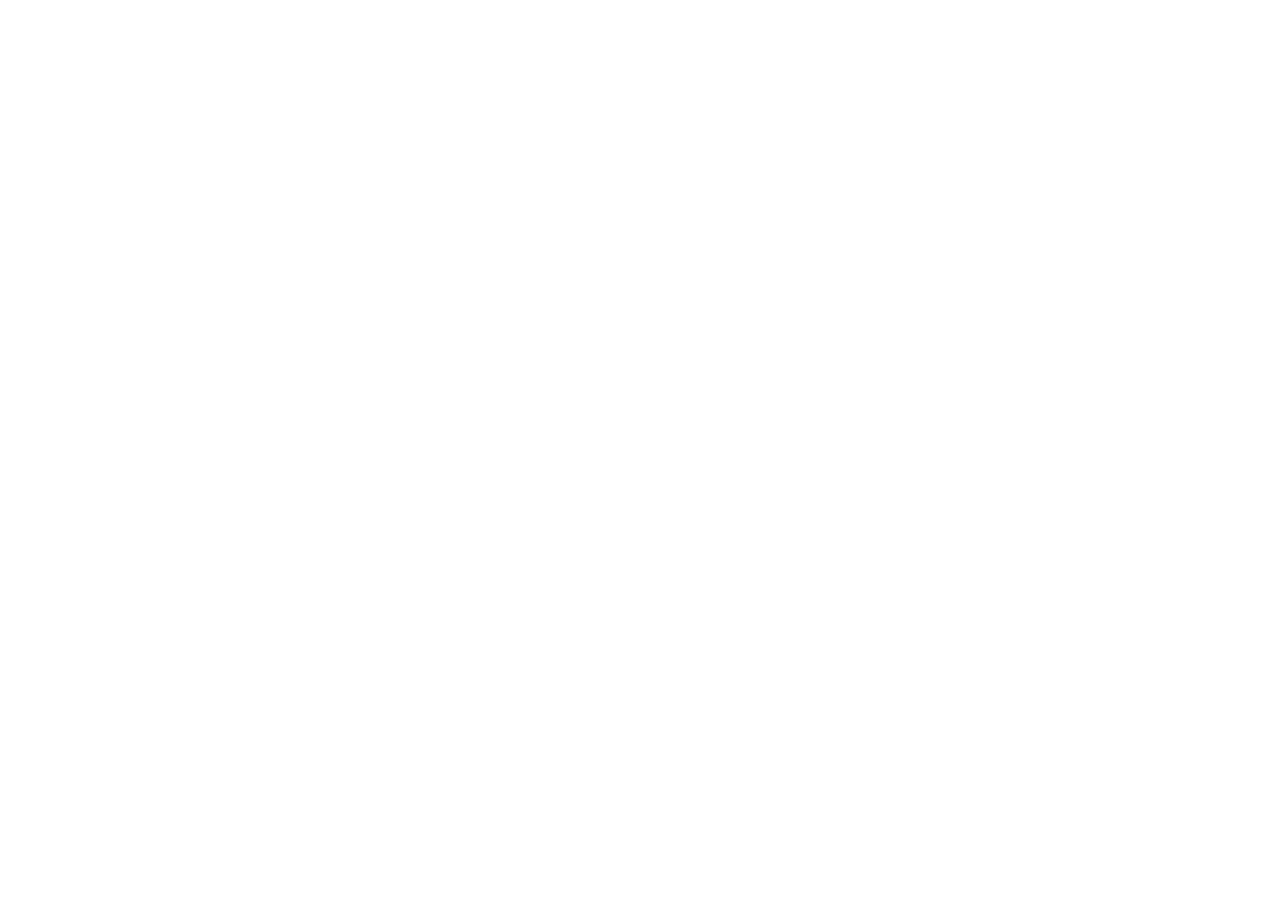
==== anypercent-glitched/index.html @ 268138a1 "updated website" ====
<!doctype html>
<html lang="en">
  <head>
    <link
      rel="stylesheet"
      type="text/css"
      href="/assets/static/index.DeEXpiUq.css"
    />
    <meta charset="UTF-8" />
    <meta name="viewport" content="width=device-width,initial-scale=1" />
    <meta property="og:url" content="https://url/anypercent-glitched" />
    <title>any% glitched</title>
    <meta property="og:title" content="any% glitched" />
    <meta property="og:type" content="website" />
    <meta property="og:image" />
    <meta name="robots" content="noindex, nofollow" />
  </head>
  <body class="w-body">
    <script id="vike_pageContext" type="application/json">
      {
        "abortReason": "!undefined",
        "_urlRewrite": null,
        "_urlRedirect": "!undefined",
        "abortStatusCode": "!undefined",
        "_abortCall": "!undefined",
        "_pageContextInitIsPassedToClient": "!undefined",
        "_pageId": "/pages/anypercent-glitched",
        "routeParams": {},
        "data": {
          "url": "https://url/anypercent-glitched",
          "system": { "params": {}, "search": {}, "origin": "https://url" },
          "resources": {},
          "pageMeta": {
            "title": "any% glitched",
            "description": "",
            "excludePageFromSearch": true,
            "language": "",
            "socialImageAssetName": "backrooms_DIsHP3Qe7TSQkQbKZvTYm.png",
            "socialImageUrl": "!undefined",
            "status": 200,
            "redirect": "",
            "custom": []
          }
        }
      }
    </script>
    <script
      src="/assets/entries/entry-server-routing.Br0rLynY.js"
      type="module"
      async
    ></script>
    <link
      rel="modulepreload"
      href="/assets/entries/pages_anypercent-glitched.CTnyJNHl.js"
      as="script"
      type="text/javascript"
    /><link
      rel="modulepreload"
      href="/assets/chunks/chunk-Bzrsxf9X.js"
      as="script"
      type="text/javascript"
    />
  </body>
</html>
---- assets/static/index.DeEXpiUq.css ----
@font-face{font-family:Instrument Sans;font-style:normal;font-weight:400 700;font-display:swap;src:url(/assets/InstrumentSans-VariableFont_wdth_wght_o3etf9mcJeUAJ0jUkHwMF.ttf) format("truetype")}@media all{:root{display:grid;min-height:100%;font-family:Arial,Roboto,sans-serif;font-size:16px;line-height:1.2;white-space:pre-wrap;white-space-collapse:preserve}:where(body.w-body){box-sizing:border-box;border-top-width:1px;border-right-width:1px;border-bottom-width:1px;border-left-width:1px;-webkit-font-smoothing:antialiased;-moz-osx-font-smoothing:grayscale;margin:0}:where(img.w-image){box-sizing:border-box;border-top-width:1px;border-right-width:1px;border-bottom-width:1px;border-left-width:1px;outline-width:1px;max-width:100%;display:block;height:auto}:where(div.w-navigation-menu){box-sizing:border-box;border-top-width:1px;border-right-width:1px;border-bottom-width:1px;border-left-width:1px;outline-width:1px}:where(div.w-menu-list){box-sizing:border-box;border-top-width:1px;border-right-width:1px;border-bottom-width:1px;border-left-width:1px;outline-width:1px}:where(div.w-menu-item){box-sizing:border-box;border-top-width:1px;border-right-width:1px;border-bottom-width:1px;border-left-width:1px;outline-width:1px}:where(div.w-menu-trigger){box-sizing:border-box;border-top-width:1px;border-right-width:1px;border-bottom-width:1px;border-left-width:1px;outline-width:1px}:where(button.w-button){font-family:inherit;font-size:100%;line-height:1.15;box-sizing:border-box;border-top-width:1px;border-right-width:1px;border-bottom-width:1px;border-left-width:1px;border-top-style:solid;border-right-style:solid;border-bottom-style:solid;border-left-style:solid;text-transform:none;margin:0}:where(div.w-text){box-sizing:border-box;border-top-width:1px;border-right-width:1px;border-bottom-width:1px;border-left-width:1px;outline-width:1px;min-height:1em}:where(div.w-box){box-sizing:border-box;border-top-width:1px;border-right-width:1px;border-bottom-width:1px;border-left-width:1px;outline-width:1px}:where(address.w-box){box-sizing:border-box;border-top-width:1px;border-right-width:1px;border-bottom-width:1px;border-left-width:1px;outline-width:1px}:where(article.w-box){box-sizing:border-box;border-top-width:1px;border-right-width:1px;border-bottom-width:1px;border-left-width:1px;outline-width:1px}:where(aside.w-box){box-sizing:border-box;border-top-width:1px;border-right-width:1px;border-bottom-width:1px;border-left-width:1px;outline-width:1px}:where(figure.w-box){box-sizing:border-box;border-top-width:1px;border-right-width:1px;border-bottom-width:1px;border-left-width:1px;outline-width:1px}:where(footer.w-box){box-sizing:border-box;border-top-width:1px;border-right-width:1px;border-bottom-width:1px;border-left-width:1px;outline-width:1px}:where(header.w-box){box-sizing:border-box;border-top-width:1px;border-right-width:1px;border-bottom-width:1px;border-left-width:1px;outline-width:1px}:where(main.w-box){box-sizing:border-box;border-top-width:1px;border-right-width:1px;border-bottom-width:1px;border-left-width:1px;outline-width:1px}:where(nav.w-box){box-sizing:border-box;border-top-width:1px;border-right-width:1px;border-bottom-width:1px;border-left-width:1px;outline-width:1px}:where(section.w-box){box-sizing:border-box;border-top-width:1px;border-right-width:1px;border-bottom-width:1px;border-left-width:1px;outline-width:1px}:where(div.w-html-embed){display:contents;white-space:normal;white-space-collapse:collapse}:where(div.w-menu-content){box-sizing:border-box;border-top-width:1px;border-right-width:1px;border-bottom-width:1px;border-left-width:1px;outline-width:1px}:where(div.w-accessible-link-wrapper){box-sizing:border-box;border-top-width:1px;border-right-width:1px;border-bottom-width:1px;border-left-width:1px;outline-width:1px}:where(a.w-link){box-sizing:border-box;border-top-width:1px;border-right-width:1px;border-bottom-width:1px;border-left-width:1px;outline-width:1px;min-height:1em;display:inline-block}:where(div.w-menu-viewport){box-sizing:border-box;border-top-width:1px;border-right-width:1px;border-bottom-width:1px;border-left-width:1px;outline-width:1px}}@media all{.c1c40v9p{background-attachment:scroll}.cjq2ygk{-webkit-background-clip:border-box;background-clip:border-box}.c91j3x2{background-blend-mode:normal}.czevxgt{background-image:url(/assets/Facebook_mp-kljzSOZtm-eIVHLSg-.svg)}.c13trlse{background-origin:padding-box}.c13qd8os{background-repeat:no-repeat}.c1phtg86{background-size:auto}.cyzrzjc{width:32px}.c1z0b42o{height:32px}.c1ivme3m{border-top-style:solid}.cd1rmow{border-right-style:solid}.c1e3pejf{border-left-style:solid}.c1t418cu{border-bottom-style:solid}.ctv193i{border-top-left-radius:16px}.ckjpj30{border-top-right-radius:16px}.c1s6k6lu{border-bottom-left-radius:16px}.c11a41c0{border-bottom-right-radius:16px}.c1k8rilv{border-top-color:#11181c}.c1ih9xzl{border-right-color:#11181c}.cyl08ib{border-bottom-color:#11181c}.c1qmvwle{border-left-color:#11181c}.cgatuxm{background-position:50% 50%}.c14n43za:hover{background-image:url(/assets/Facebook_Icon_White_TIiL4zy0kaWg6l4__C-dV.svg)}.c8iap09:hover{background-color:#11181c}.c1fyubxz{background-image:url(/assets/LinkedIn_-fmh3rgRZap9zSOHvaxzz.svg)}.c1qmlmxd:hover{background-image:url(/assets/LinkedIn_Icon_White_sNaDtjaVUa7DLtB3E2tK_.svg)}.cby61nr{background-image:url(/assets/Pinterest_VJk9b63k3gU6hKnltsx8a.svg)}.cwo4e1j:hover{background-image:url(/assets/Pinterest_Icon_White_Bf9OADRkMPyPKf_pdrQdN.svg)}.ccuo1f8{background-image:url(/assets/Twitter_X0vXhoZjRph6SWIuIUVD_.svg)}.cbddfv1:hover{background-image:url(/assets/Twitter_Icon_White_w3NixeQVG4o19OcNjQVxm.svg)}.cfzi32s{border-right-width:0px}.c1nb7qiu{border-bottom-width:1px}.c8og876{border-left-width:0px}.c68bo36{width:100%}.c1bcgmvt{text-align:end}.c1dt4ltr{width:2rem}.cz2nl1p{height:2rem}.c8nk80o{display:flex}.cejhttc{color:#11181c}.cnllpgu{border-top-left-radius:9999px}.c1i1aojq{border-top-right-radius:9999px}.c1yuknh1{border-bottom-left-radius:9999px}.c1qzzmdv{border-bottom-right-radius:9999px}.cvcugnk{padding:6px}.c126hovt:hover{color:#fff}.c11lapjv{font-family:Instrument Sans,sans-serif}.c1tmx3h{font-size:24px}.cjgcbjj{line-height:1.2}.chvjn1z{background-color:#eceef0}.c7p2prc{position:relative}.c3lk5pa{margin-left:auto}.c1eq3wrs{margin-right:auto}.c6b6nxe{max-width:1280px}.c1a6r51h{column-gap:40px}.cyrajba{row-gap:40px}.citcu8z{padding:80px}.c88nee9{max-width:30%}.culjnom{flex-grow:1}.c1j8ubra{flex-shrink:0}.c1ks3y07{position:sticky}.c1mpch1f{top:80px}.c1d3r4j5{height:100vh}.c14pfhm5{flex-direction:column}.cqq2eg1{column-gap:16px}.c18xl9bf{row-gap:16px}.cgiqncz{margin-top:0}.cuuasv7{margin-bottom:0}.c1lywmer{font-weight:600}.c1e75frj{font-size:36px}.c1ytpk7j{font-size:16px}.cp19w54{color:#7e868c}.c1n9yegh{column-gap:20px}.c1f37pet{row-gap:20px}.c1qutx8k{overflow-x:hidden}.c1outejm{overflow-y:hidden}.c1661bk4{height:100%}.c1ttc2dv{object-fit:cover}.c8fybya{aspect-ratio:1.5}.c1fyjyvq{aspect-ratio:1}.cnhmrg7{column-gap:8px}.cv8693i{row-gap:8px}.c1xkrcu9{aspect-ratio:.75}.cimhlci{aspect-ratio:1.8962962962962964}.cd5r7jh{padding-top:80px}.ckydxof{padding-left:40px}.cunu00i{padding-right:40px}.c1sotb2x{position:fixed}.c1t7dt52{top:0}.c1qk1h6g{right:0}.c68fyns{bottom:0}.c1osc9n6{left:0}.c42d2do{z-index:1}.c1ol8vgd{font-size:7vw}.c15lgcvk{text-transform:uppercase}.ct22p2k{border-top-width:0px}.cif6wt1{bottom:67%}.cq68ihc{flex-basis:100%}.csgrrs{column-gap:120px}.c363nkm{row-gap:120px}.cyw754m{background-color:#fff}.c199s1ik{margin-top:100vh}.cswqhtm{column-gap:60px}.cty76jx{row-gap:60px}.cc3q8ja{align-items:start}.c7d3819{justify-content:center}.cfb835f{width:108px}.c1ybg9qj{height:108px}.c13pijs9{display:none}.cs9h3tm{aspect-ratio:.6666666666666666}.ce8e3ub{font-size:48px}.cqrult6{flex-wrap:wrap}.ceob71o{column-gap:4px}.cyvk86c{row-gap:0px}.coroqdi{width:24px}.cwldcls{margin-left:0}.c1fmpgni{margin-right:0}.ctusadg{align-self:center}.c13x75cb{align-items:center}.cyqg6ud{justify-content:start}.c1lr5y2d{height:48px}.c1lrid{width:48px}.cxfkus7{border-top-left-radius:24px}.c13xknd8{border-top-right-radius:24px}.cq8x19e{border-bottom-left-radius:24px}.crx3gtk{border-bottom-right-radius:24px}.c1gzwxt8{row-gap:4px}.co923ah{padding-bottom:40px}.cowsn86{flex-basis:50%}.c4atwyc{position:absolute}.cfsrdu1{bottom:50%}.c1w5cw8z{margin-top:16px}.cpeqh71{justify-content:space-between}.c1ymqaea{align-items:stretch}.c1scknq9{background-color:transparent}.co51bl3:focus-visible{outline-style:none}.c13yiahk:focus-visible{background-color:#ffffffbf}.c1mfbi5p{padding-top:6px}.c1wfmwzd{padding-bottom:6px}.c1od6hx9{padding-left:20px}.ceo1y7m{padding-right:20px}.c9jfr10{border-top-left-radius:20px}.c4efqah{border-top-right-radius:20px}.c4xxk3j{border-bottom-left-radius:20px}.c1dvfaiy{border-bottom-right-radius:20px}.c1f6jgc2{text-decoration-line:none}.c1inq1yc{align-self:start}.cmk8m2m{background-image:url(/assets/Portfolio__Icon_VC6lMDbymwZEJV7H7JBQ3.svg)}.c16v63p8{background-size:20px auto}.c2j77oj{background-position:20px 50%}.c12qkri5:hover{color:#fff}.co72ipd:hover{background-image:url(/assets/Contact_Icon_White_67_HWShh4J6gTKgI61jvg.svg)}.cqxga0r{width:20px}.c1o8hml3{font-size:20px}.c1ad1g5y{font-weight:500}.c1vit61{max-width:max-content}.c1n689kh{flex-shrink:1}.c1xxaa86{flex-basis:0%}.c1ih9ug1{list-style-type:none}.cvolxon{row-gap:.25rem}.c1w8gtv5{column-gap:.25rem}.csq3r5u{margin:0}.czzn632{padding:0}.c1qw1566{display:inline-flex}.cenum42{border-top-left-radius:.375rem}.cnewxw7{border-top-right-radius:.375rem}.ch5h01i{border-bottom-right-radius:.375rem}.c1b9bckd{border-bottom-left-radius:.375rem}.ck9ixjl{font-size:.875rem}.cf0pfnd{line-height:1.25rem}.cqrx13z{color:currentColor}.c2vhjov{height:2.5rem}.czrzh66{padding-left:.75rem}.cfpq5bx{padding-right:.75rem}.cbedrh5{--navigation-menu-trigger-icon-transform: 0deg }.cn250fx{border:0px solid rgba(226,232,240,1)}.cgt1h5s:focus-visible{outline-offset:2px}.c2dclm4:focus-visible{box-shadow:0 0 0 2px #fffc,0 0 0 4px #94a3b8}.c12hgpsa:focus-visible{outline:2px solid transparent}.c122p7hh:disabled{pointer-events:none}.cmxx3nh:disabled{opacity:.5}.c1mxk2vx:hover{background-color:#f1f5f9e6}.ccjcf51:hover{color:#0f172a}.c2r6s4n[data-state=open]{--navigation-menu-trigger-icon-transform: 180deg }.c1mzy3j{margin-left:.25rem}.c1s2rwn5{rotate:var(--navigation-menu-trigger-icon-transform)}.cb053mm{height:1rem}.cx557aw{width:1rem}.cszb505{flex-grow:0}.culqj2{transition-property:all}.c126yl5y{transition-timing-function:cubic-bezier(.4,0,.2,1)}.c1ud042t{transition-duration:.2s}.ce2vp1o{width:max-content}.c19ewgxd{padding:1rem}.cnmj2dw{row-gap:1rem}.c1fk1fd2{column-gap:1rem}.c1e2dxe8{width:16rem}.culrpd3{color:inherit}.cxevvg0{-webkit-user-select:none;user-select:none}.cmebbpp{line-height:1}.chbfy8t{outline-offset:2px}.ch1im86{outline:2px solid transparent}.c1g4pk40{padding:.75rem}.ck3d89x:focus{background-color:#f1f5f9e6}.c17jxa5j:focus{color:#0f172a}.caqk75c{top:100%}.c134v9fl{margin-top:.375rem}.cvgy7pi{background-color:#fff}.cnalx6f{color:#020817}.c1faj09k{box-shadow:0 10px 15px -3px #0000001a,0 4px 6px -4px #0000001a}.c1hfzn84{height:var(--radix-navigation-menu-viewport-height)}.cpmikba{width:var(--radix-navigation-menu-viewport-width)}.c115i0ts{border:1px solid rgba(226,232,240,1)}.cpvujy0{display:-webkit-box}.cmu4y60{-webkit-box-orient:vertical}.cg77ypd{-webkit-line-clamp:2}.cxrtj8i{line-height:1.375}.c15lnwz3{color:#64748b}}@media all and (max-width: 991px){.c15cspf0{padding-left:60px}.c6kwm01{padding-right:60px}.c61x9or{flex-direction:column}.cbjhg1z{position:static}.c30l9u4{height:auto}.cuu498a{max-width:100%}.c2y17za{flex-direction:row}.c19jgd6p{flex-wrap:wrap}.c1nsr10o{aspect-ratio:.6666666666666666}.c1wudvpy{position:relative}.cbd1ctl{padding-top:12px}.c1cxcrgv{align-items:center}.c1n81g8p{justify-content:start}}@media all and (max-width: 767px){.czw8boz{font-size:20px}.c1hfs0g9{padding-left:40px}.cuyrjma{padding-right:40px}.c1we5scq{order:-1}.c6mllus{font-size:14px}.cwy7e20{padding-right:20px}.ctskr9n{padding-left:20px}.cuj7ci7{flex-direction:row}.c1fcxglx{flex-basis:auto}.cyf1te5{aspect-ratio:1.079}.czn5lo9{column-gap:40px}.c12f1nir{row-gap:40px}.c5alcd0{column-gap:20px}.c17nieo8{row-gap:20px}.c10ekkc7{display:flex}.c1rzjbxv{align-items:center}.c12librc{justify-content:start}.c1vu9gqi{display:block}.c1pfq0j{border-top-left-radius:54px}.cqxvbv4{border-top-right-radius:54px}.cp7gzre{border-bottom-left-radius:54px}.c1gvivty{border-bottom-right-radius:54px}.c8hnpv4{aspect-ratio:.6666666666666666}.c1i2stb4{display:none}.c2ueoyp{flex-direction:column}.czeayd3{height:auto}.c152fx7m{font-size:64px}.c1r351e{position:absolute}.c9zn0lm{justify-content:center}.c1ervskt{padding-top:0}.cm00p69{row-gap:12px}.cme02t3{column-gap:12px}.csvdpo4{aspect-ratio:1}.c1qo8o4l{font-size:16px}}@media all and (max-width: 479px){.c18m0pjh{flex-direction:column}.c7in0j3{padding-left:20px}.c14cp74y{padding-right:20px}.c1cnh0oy{padding-top:100px}.c1igsn7p{aspect-ratio:1}.c140jchj{font-size:2rem}.c1w3kf2q{align-self:start}.c1mv0i7u{flex-wrap:wrap}.cf91v3h{font-size:36px}.c16s5z56{flex-direction:row}.c1yhcypo{position:relative}.c8r9u4b{align-items:center}.c1qebk47{justify-content:start}.cs5r0r4{padding-top:12px}}
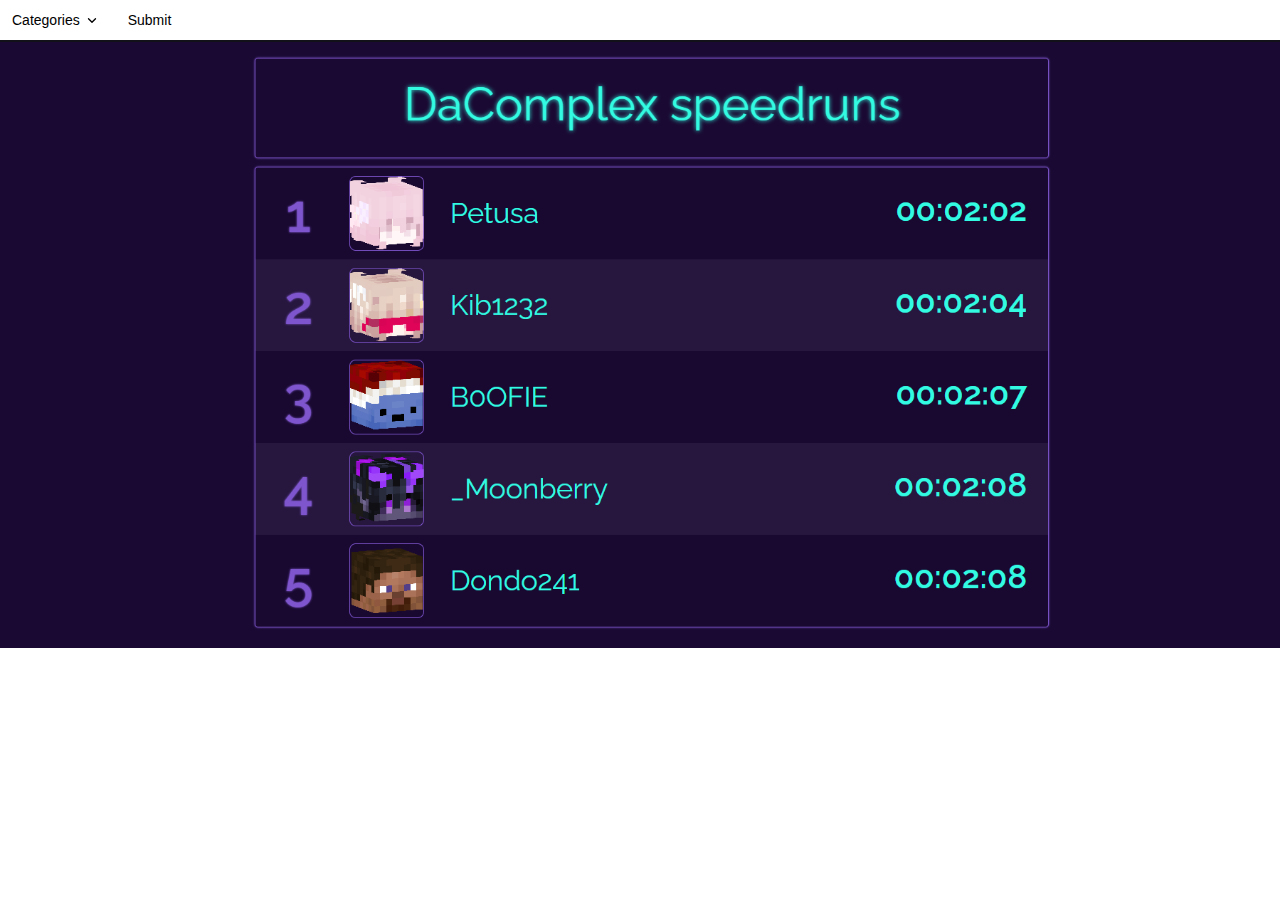
==== commit 6cb2d6eb: "fixed blank webpages" ====
--- a/anypercent-glitched/index.html
+++ b/anypercent-glitched/index.html
@@ -8,14 +8,96 @@
     />
     <meta charset="UTF-8" />
     <meta name="viewport" content="width=device-width,initial-scale=1" />
-    <meta property="og:url" content="https://url/anypercent-glitched" />
-    <title>any% glitched</title>
-    <meta property="og:title" content="any% glitched" />
+    <meta property="og:url" content="https://url/" />
+    <title>Speedruns</title>
+    <meta property="og:title" content="Speedruns" />
     <meta property="og:type" content="website" />
     <meta property="og:image" />
-    <meta name="robots" content="noindex, nofollow" />
   </head>
   <body class="w-body">
+    <nav
+      aria-label="Main"
+      data-orientation="horizontal"
+      dir="ltr"
+      class="w-navigation-menu c7p2prc c1vit61"
+    >
+      <div style="position: relative">
+        <ul
+          data-orientation="horizontal"
+          class="w-menu-list c8nk80o culjnom c1n689kh c1xxaa86 c1ih9ug1 c13x75cb c7d3819 cvolxon c1w8gtv5 csq3r5u czzn632"
+          dir="ltr"
+        >
+          <li data-ws-index="0" class="w-menu-item">
+            <button
+              type="submit"
+              class="w-menu-trigger w-button c1scknq9 c1qw1566 c13x75cb c7d3819 cenum42 cnewxw7 ch5h01i c1b9bckd ck9ixjl cf0pfnd c1ad1g5y cqrx13z c2vhjov czrzh66 cfpq5bx cbedrh5 cn250fx cgt1h5s c2dclm4 c12hgpsa c122p7hh cmxx3nh c1mxk2vx ccjcf51 c2r6s4n"
+              id="radix-:R6:-trigger-0"
+              data-state="closed"
+              aria-expanded="false"
+              aria-controls="radix-:R6:-content-0"
+              data-radix-collection-item=""
+            >
+              <div class="w-text">Categories</div>
+              <div
+                class="w-box c1mzy3j c1s2rwn5 cb053mm cx557aw cszb505 culqj2 c126yl5y c1ud042t"
+              >
+                <div class="w-html-embed">
+                  <svg
+                    xmlns="http://www.w3.org/2000/svg"
+                    viewBox="0 0 16 16"
+                    fill="currentColor"
+                    width="100%"
+                    height="100%"
+                    style="display: block"
+                  >
+                    <path
+                      d="M4.04 6.284a.65.65 0 0 1 .92.001L8 9.335l3.04-3.05a.65.65 0 1 1 .921.918l-3.5 3.512a.65.65 0 0 1-.921 0L4.039 7.203a.65.65 0 0 1 .001-.92Z"
+                    />
+                  </svg>
+                </div>
+              </div>
+            </button>
+          </li>
+          <li data-ws-index="1" class="w-menu-item">
+            <a
+              href="https://forms.gle/ATtc78BE8PfPdKyM7"
+              class="w-accessible-link-wrapper w-link c1scknq9 c1qw1566 c13x75cb c7d3819 cenum42 cnewxw7 ch5h01i c1b9bckd ck9ixjl cf0pfnd c1ad1g5y cqrx13z c2vhjov czrzh66 cfpq5bx c1f6jgc2 cn250fx cgt1h5s c2dclm4 c12hgpsa c122p7hh cmxx3nh c1mxk2vx ccjcf51"
+              data-radix-collection-item=""
+              >Submit</a
+            >
+          </li>
+        </ul>
+      </div>
+      <div class="w-box c4atwyc c1osc9n6 caqk75c c8nk80o c7d3819"></div>
+    </nav>
+    <img
+      alt=""
+      width="1799"
+      height="854"
+      src="/assets/image_2024-11-11_220416490_GtG_7XL-RDnCeRkilVmb9.png"
+      class="w-image"
+      sizes="100vw"
+      srcset="
+        /assets/image.png   16w,
+        /assets/image.png   32w,
+        /assets/image.png  48w,
+        /assets/image.png   64w,
+        /assets/image.png   96w,
+        /assets/image.png  128w,
+        /assets/image.png  256w,
+        /assets/image.png  384w,
+        /assets/image.png  640w,
+        /assets/image.png  750w,
+        /assets/image.png  828w,
+        /assets/image.png 1080w,
+        /assets/image.png 1200w,
+        /assets/image.png 1920w,
+        /assets/image.png 2048w,
+        /assets/image.png 3840w
+      "
+      decoding="async"
+      loading="lazy"
+    />
     <script id="vike_pageContext" type="application/json">
       {
         "abortReason": "!undefined",
@@ -24,21 +106,21 @@
         "abortStatusCode": "!undefined",
         "_abortCall": "!undefined",
         "_pageContextInitIsPassedToClient": "!undefined",
-        "_pageId": "/pages/anypercent-glitched",
+        "_pageId": "/pages/index",
         "routeParams": {},
         "data": {
-          "url": "https://url/anypercent-glitched",
+          "url": "https://url/",
           "system": { "params": {}, "search": {}, "origin": "https://url" },
           "resources": {},
           "pageMeta": {
-            "title": "any% glitched",
-            "description": "",
-            "excludePageFromSearch": true,
-            "language": "",
+            "title": "Speedruns",
+            "description": "!undefined",
+            "excludePageFromSearch": "!undefined",
+            "language": "!undefined",
             "socialImageAssetName": "backrooms_DIsHP3Qe7TSQkQbKZvTYm.png",
             "socialImageUrl": "!undefined",
-            "status": 200,
-            "redirect": "",
+            "status": "!undefined",
+            "redirect": "!undefined",
             "custom": []
           }
         }
@@ -51,7 +133,7 @@
     ></script>
     <link
       rel="modulepreload"
-      href="/assets/entries/pages_anypercent-glitched.CTnyJNHl.js"
+      href="/assets/entries/pages_index.BJ8tXkHr.js"
       as="script"
       type="text/javascript"
     /><link
